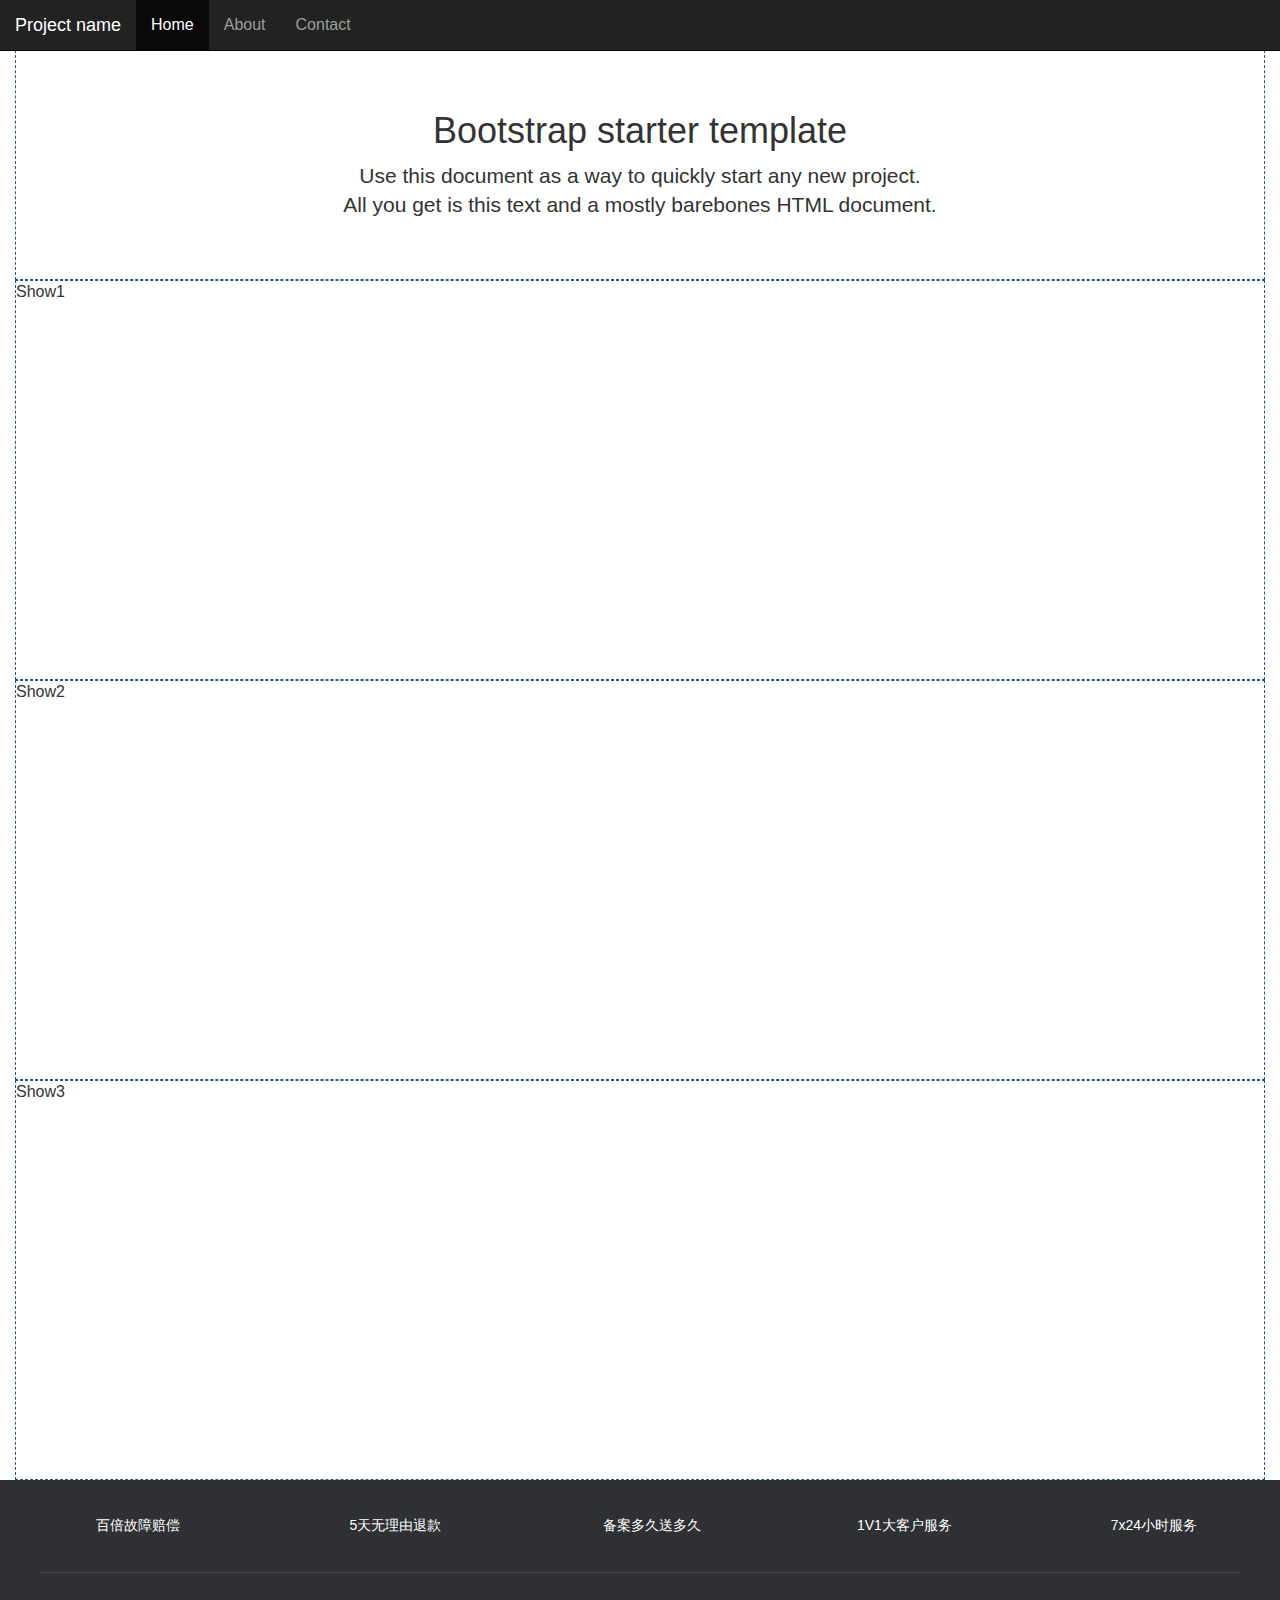
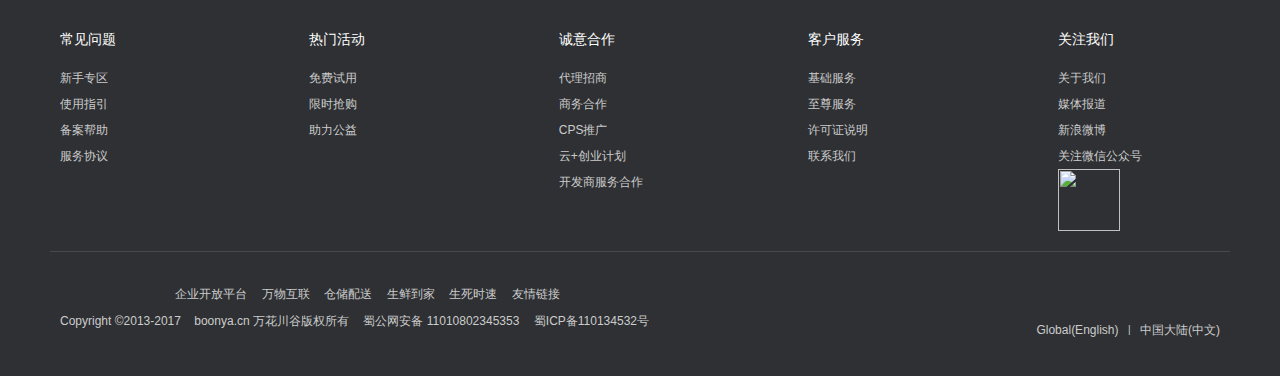
==== starter.html @ 5402584d "Commit code." ====
<!DOCTYPE html>
<html lang="en">
	<head>
		<meta charset="utf-8">
		<meta http-equiv="X-UA-Compatible" content="IE=edge">
		<meta name="viewport" content="width=device-width, initial-scale=1">
		<!-- The above 3 meta tags *must* come first in the head; any other head content must come *after* these tags -->
		<meta name="description" content="">
		<meta name="author" content="">

		<title>Starter Template for Bootstrap</title>
		<link href="css/bootstrap.min.css" rel="stylesheet">
		<link href="css/starter.css" rel="stylesheet">
	</head>

	<body>

		<nav class="navbar navbar-inverse navbar-fixed-top">
			<div class="container">
				<div class="navbar-header">
					<button type="button" class="navbar-toggle collapsed" data-toggle="collapse" data-target="#navbar" aria-expanded="false" aria-controls="navbar">
						<span class="sr-only">Toggle navigation</span>
						<span class="icon-bar"></span>
						<span class="icon-bar"></span>
						<span class="icon-bar"></span>
					</button>
					<a class="navbar-brand" href="#">Project name</a>
				</div>
				<div id="navbar" class="collapse navbar-collapse">
					<ul class="nav navbar-nav">
						<li class="active">
							<a href="#home">Home</a>
						</li>
						<li>
							<a href="#about">About</a>
						</li>
						<li>
							<a href="#contact">Contact</a>
						</li>
					</ul>
				</div><!--/.nav-collapse -->
			</div>
		</nav>

		<div class="container">

			<div class="starter-template">
				<h1>Bootstrap starter template</h1>
				<p class="lead">
					Use this document as a way to quickly start any new project.
					<br>
					All you get is this text and a mostly barebones HTML document.
				</p>
			</div>
			
			<div class="starter-show">Show1</div>
			<div class="starter-show">Show2</div>
			<div class="starter-show">Show3</div>

		</div><!-- /.container -->

		<!--footer -->
		<footer class="footer">
			<!-- footer start -->
			<div class="qc-footer J-qc-footer">
				<div class="qc-footer-service">
					<div class="footer-service">
						<div class="fs-list">
							<div class="fs-ct">
								<a href="" class="item" target="_blank"> <span class="icon icon-1"></span> <span class="term">百倍故障赔偿</span> </a>
							</div>
							<div class="fs-ct">
								<a href="" class="item" target="_blank"> <span class="icon icon-2"></span> <span class="term">5天无理由退款</span> </a>
							</div>
							<div class="fs-ct">
								<a href="" class="item" target="_blank"> <span class="icon icon-3"></span> <span class="term">备案多久送多久</span> </a>
							</div>
							<div class="fs-ct">
								<a href="" class="item" target="_blank"> <span class="icon icon-4"></span> <span class="term">1V1大客户服务</span> </a>
							</div>
							<div class="fs-ct item-last">
								<a href="" class="item" target="_blank"> <span class="icon icon-5"></span> <span class="term">7x24小时服务</span> </a>
							</div>
						</div>
					</div>
				</div>
				<div class="qc-footer-website">
					<div class="website-columns">
						<div class="columns">
							<div class="cl-ct">
								<h3><a class="ct-title">常见问题</a></h3>
								<ul class="ct-list">
									<li>
										<a href="" hotrep="hp.footer.FAQ.xinshou" target="_blank">新手专区</a>
									</li>
									<li>
										<a href="" target="_blank">使用指引</a>
									</li>
									<li>
										<a href="" hotrep="hp.footer.FAQ.beian" target="_blank">备案帮助</a>
									</li>
									<li>
										<a href="" hotrep="hp.footer.FAQ.xieyi" target="_blank">服务协议</a>
									</li>

								</ul>
							</div>
						</div>
						<div class="columns">
							<div class="cl-ct">
								<h3><a class="ct-title">热门活动</a></h3>
								<ul class="ct-list">
									<li>
										<a href="" hotrep="hp.footer.activity.shiyong" target="_blank">免费试用</a>
									</li>
									<li>
										<a href="" hotrep="hp.footer.activity.qianggou" target="_blank">限时抢购</a>
									</li>
									<li>
										<a href="" hotrep="hp.footer.activity.gongyi" target="_blank">助力公益</a>
									</li>

								</ul>
							</div>
						</div>
						<div class="columns">
							<div class="cl-ct">
								<h3><a class="ct-title">诚意合作</a></h3>
								<ul class="ct-list">
									<li>
										<a href="" hotrep="hp.footer.cooperation.daili" target="_blank">代理招商</a>
									</li>
									<li>
										<a href="" hotrep="hp.footer.cooperation.shangwu" target="_blank">商务合作</a>
									</li>
									<li>
										<a href="" hotrep="hp.footer.cooperation.cps" target="_blank">CPS推广</a>
									</li>
									<li>
										<a href="" hotrep="hp.footer.cooperation.zhongchuang" target="_blank">云+创业计划</a>
									</li>
									<li>
										<a href="" hotrep="hp.footer.cooperation.kaifashang" target="_blank">开发商服务合作</a>
									</li>

								</ul>
							</div>
						</div>
						<div class="columns">
							<div class="cl-ct">
								<h3><a class="ct-title">客户服务</a></h3>
								<ul class="ct-list">
									<li>
										<a href="" hotrep="hp.footer.service.jichu" target="_blank">基础服务</a>
									</li>
									<li>
										<a href="" hotrep="hp.footer.service.zhizun" target="_blank">至尊服务</a>
									</li>
									<li>
										<a href="" hotrep="hp.footer.service.xuke" target="_blank">许可证说明</a>
									</li>
									<li>
										<a href="" hotrep="hp.footer.service.contact" target="_blank">联系我们</a>
									</li>
									<li id="h_cs_list"></li>

								</ul>
							</div>
						</div>
						<div class="columns column-follow">
							<div class="cl-ct">
								<h3><a class="ct-title">关注我们</a></h3>
								<ul class="ct-list">
									<li>
										<a href="" hotrep="hp.footer.focus.about" target="_blank">关于我们</a>
									</li>
									<li>
										<a href="" hotrep="hp.footer.focus.news" target="_blank">媒体报道</a>
									</li>

									<li class="qc-footer-website-node-weibo">
										<a href="" target="_blank">新浪微博</a>
									</li>
									<li class="qc-footer-website-node-wechat">
										关注微信公众号
										<br>
										<img src="">
									</li>
									<li>
										<a href="http://weibo.com/qcloud2014" class="m-text" target="_blank">新浪微博</span></a>
									</li>
									<li>
										<a href="javascript:;" class="m-text" id="wechat-qr">微信公众号</span></a>
									</li>
								</ul>
							</div>
						</div>
					</div>
					<div class="m-call">
						<a href="tel:4009-100-100" class="call-num">客服电话：4009-100-100</a>
					</div>

					<div class="m-qr" id="m-qr" style="display:none">
						<img src="" class="qr-img">
						<div class="op">
							长按保存二维码
						</div>
					</div>
				</div>
			</div>
			<div class="qc-footer-blogroll">
				<div class="blogroll-inner">
					<div class="link-set">
						<div class="department">
							<a href="http://www.boonya.cn"  class="icon-tc"><span class="visually-hidden"></span></a>
							<a href=""  class="slide" target="_blank">企业开放平台</a>
							<a href=""  class="slide" target="_blank">万物互联</a>
							<a href=""  class="slide" target="_blank">仓储配送</a>
							<a href=""  class="slide" target="_blank">生鲜到家</a> 
							<a href=""  class="slide" target="_blank">生死时速</a>
							<a href="" class="slide" target="_blank">友情链接</a>
						</div>
						<div class="links">
							<p class="line">
								<span class="slide">Copyright &copy;2013-2017 </span><span class="slide"><span class="J-copyright-domain">boonya.cn</span> 万花川谷版权所有</span>
								<a href="" target="_blank" class="slide slide-ct">蜀公网安备 11010802345353</a>
								<a href="" target="_blank" class="slide slide-ct">蜀ICP备110134532号</a>
							</p>
						</div>
					</div>
					<div class="locale">
						<a href="?lang=en" class="locale-link">Global(English)</a>
						<span class="stick">|</span>
						<a href="?lang=zh" class="locale-link">中国大陆(中文)</a>
					</div>
				</div>
			</div>
		</footer>

		<!-- Bootstrap core JavaScript
		================================================== -->
		<!-- Placed at the end of the document so the pages load faster -->
		<script src="js/jquery-1.12.4.min.js"></script>
		<script src="js/bootstrap.min.js"></script>

	</body>
</html>
---- css/starter.css ----
body {
  padding-top: 50px;
  font-size: 16px;
}

.starter-template {
  padding: 40px 15px;
  text-align: center;
  border: 1px dashed #245580;
}

.container{
	width: 100%;
	height:auto;
}
.starter-show{
	height: 400px;
	width:100%;
	border: 1px dashed #245580;
}

.items .ct-title {
    color: #fff;
    font-size: 14px;
    font-weight: 400;
}
a{
	text-decoration:none;
}
a:hover{
	text-decoration:none;
}
.tc-footer {
	background: #f2f2f2;
	padding: 40px 0 80px;
	min-width: 1000px
}
.tc-footer .tc-footer-columns {
	max-width: 1200px;
	margin: 0 auto;
	font-size: 0;
	text-align: center
}
.tc-footer .columns {
	display: inline-block;
	vertical-align: top;
	text-align: left;
	width: 22.5%;
	margin-bottom: 30px
}
.tc-footer .columns.column-follow {
	width: 10%
}
.tc-footer .columns h3 {
	font-size: 15px;
	color: #333;
	margin-bottom: 10px;
	font-weight: 400;
	padding-left: 10px
}
.tc-footer .columns ul {
	padding-left: 10px
}
.tc-footer .columns ul li, .tc-footer .columns ul li a {
	font-size: 12px;
	color: #777;
	display: block
}
.tc-footer .columns ul li {
	line-height: 26px
}
.tc-footer .columns ul li a:hover {
	color: #3c3c3c
}
.tc-footer .columns .footer-icon {
	display: inline-block;
	vertical-align: middle;
	margin: 0 5px
}
.tc-footer .columns .icon-1 {
	background-image: url(https://imgcache.qq.com/open_proj/proj_qcloud_v2/gateway/portal/css/sprite/global-201703061927.png);
	width: 18px;
	height: 15px;
	background-position: -34px -19px
}
.tc-footer .columns .icon-1:hover {
	background-image: url(https://imgcache.qq.com/open_proj/proj_qcloud_v2/gateway/portal/css/sprite/global-201703061927.png);
	background-position: -54px -19px
}
.tc-footer .columns .icon-2 {
	background-image: url(https://imgcache.qq.com/open_proj/proj_qcloud_v2/gateway/portal/css/sprite/global-201703061927.png);
	width: 15px;
	height: 19px;
	background-position: -17px -19px
}
.tc-footer .columns .icon-2:hover {
	background-image: url(https://imgcache.qq.com/open_proj/proj_qcloud_v2/gateway/portal/css/sprite/global-201703061927.png);
	background-position: 0px -19px
}
.tc-footer .column-certification {
	width: 20%
}
.tc-footer .column-certification .certification {
	margin-bottom: 15px;
	font-size: 0
}
.tc-footer .column-certification .certification .ct-img {
	display: inline-block;
	vertical-align: top;
	width: 26%
}
.tc-footer .column-certification .certification .information {
	display: inline-block;
	vertical-align: top;
	width: 74%
}
.tc-footer .column-certification .certification .information h3 {
	font-size: 12px;
	margin-bottom: 0
}
.tc-footer .column-certification .certification .information li {
	line-height: 20px
}
.tc-footer .column-certification .certification .information .text {
	margin-right: 15%
}
.tc-footer .tc-footer-copyright {
	text-align: center
}
.tc-footer .tc-footer-copyright .department, .tc-footer .tc-footer-copyright .department a {
	font-size: 14px;
	color: #777
}
.tc-footer .tc-footer-copyright .department a:hover {
	color: #3c3c3c
}
.tc-footer .tc-footer-copyright .department {
	border-bottom: 1px solid #e3e3e3;
	line-height: 35px;
	margin: 0 auto 15px;
	max-width: 1200px
}
.tc-footer .tc-footer-copyright .department .icon-tc {
	display: inline-block;
	width: 94px;
	height: 16px;
	background-image: url(https://imgcache.qq.com/open_proj/proj_qcloud_v2/gateway/portal/css/sprite/global-201703061927-svg.png);
	margin-right: 20px;
	background-position: 0px 0px
}
.tc-footer .tc-footer-copyright .department a {
	white-space: nowrap;
	margin: 0 5px
}
.tc-footer .tc-footer-copyright .links {
	line-height: 20px
}
.tc-footer .tc-footer-copyright .links, .tc-footer .tc-footer-copyright .links a {
	color: #5a5e67;
	font-size: 12px;
	margin: 0 5px
}
.tc-footer .tc-footer-copyright .links a:hover {
	color: #c6c6c6
}
.tc-footer .tc-footer-copyright .links .icon {
	display: inline-block;
	width: 20px;
	height: 20px;
	vertical-align: middle;
	margin-right: 5px
}
.tc-footer .tc-footer-copyright .links .line-2 .slide {
	margin: 0 5px
}
.tc-footer .tc-footer-copyright .links .last {
	margin-top: 10px
}
.tc-footer .tc-footer-copyright .links .last .slide {
	margin-left: 5px
}
.qc-footer {
	min-width: 1000px
}
.qc-footer-action {
	background-color: #2277da;
	position: relative
}
.qc-footer-action .action-bg {
	position: absolute;
	top: 0;
	left: 0;
	bottom: 0;
	right: 0;
	width: 100%;
	height: 100%;
	z-index: 1
}
.qc-footer-action .footer-action {
	max-width: 1200px;
	margin: 0 auto;
	text-align: center;
	padding-top: 50px;
	padding-bottom: 50px;
	position: relative;
	z-index: 50;
	overflow: hidden
}
.qc-footer-action .op-btns, .qc-footer-action .text {
	display: inline-block;
	vertical-align: middle;
	color: #fff
}
.qc-footer-action .text {
	font-size: 24px;
	margin-right: 20px;
	line-height: 35px
}
.qc-footer-action .op-btns .bt {
	display: inline-block;
	font-size: 18px;
	color: #fff;
	border: 1px solid #fff;
	line-height: 35px;
	border-radius: 2px;
	padding-left: 45px;
	padding-right: 45px;
	-webkit-transition: background-color .4s;
	transition: background-color .4s;
	margin-left: 30px;
	margin-right: 30px
}
.qc-footer-action .op-btns .bt:hover {
	background-color: #fff;
	color: #2277da
}
.qc-footer-service {
	background: #2e3033
}
.qc-footer-service .footer-service {
	max-width: 1200px;
	font-size: 0;
	margin: 0 auto;
	text-align: center;
	padding: 30px 0;
	border-bottom: 1px solid #45484c
}
.qc-footer-service .fs-list {
	font-size: 0;
	padding-left: 10px;
	padding-right: 10px
}
.qc-footer-service .fs-ct {
	display: inline-block;
	width: 21.5%;
	vertical-align: top;
	text-align: left
}
.qc-footer-service .fs-ct.item-last {
	width: 14%
}
.qc-footer-service .fs-ct .item {
	font-size: 14px;
	color: #fff
}
.qc-footer-service .fs-ct .item .icon {
	display: inline-block;
	width: 32px;
	height: 32px;
	vertical-align: middle;
	margin-right: 10px
}
.qc-footer-service .fs-ct .item .icon-1 {
	background-image: url(https://imgcache.qq.com/open_proj/proj_qcloud_v2/gateway/portal/css/sprite/global-201703061927-svg.png);
	background-image: -webkit-image-set(url(https://imgcache.qq.com/open_proj/proj_qcloud_v2/gateway/portal/css/https://imgcache.qq.com/open_proj/proj_qcloud_v2/gateway/portal/css/sprite/global-201703061927.svg) 2x);
	background-position: 44.230000000000004% 72.44%;
	background-size: 587.5% 496.875%;;
	background-repeat: no-repeat
}
.qc-footer-service .fs-ct .item .icon-2 {
	background-image: url(https://imgcache.qq.com/open_proj/proj_qcloud_v2/gateway/portal/css/sprite/global-201703061927-svg.png);
	background-image: -webkit-image-set(url(https://imgcache.qq.com/open_proj/proj_qcloud_v2/gateway/portal/css/sprite/global-201703061927-svg.png)1x,url(https://imgcache.qq.com/open_proj/proj_qcloud_v2/gateway/portal/css/https://imgcache.qq.com/open_proj/proj_qcloud_v2/gateway/portal/css/sprite/global-201703061927.svg) 2x);
	background-position: 44.230000000000004% 99.21%;
	background-size: 587.5% 496.875%;;
	background-repeat: no-repeat
}
.qc-footer-service .fs-ct .item .icon-3 {
	background-image: url(https://imgcache.qq.com/open_proj/proj_qcloud_v2/gateway/portal/css/sprite/global-201703061927-svg.png);
	background-image: -webkit-image-set(url(https://imgcache.qq.com/open_proj/proj_qcloud_v2/gateway/portal/css/sprite/global-201703061927-svg.png)1x,url(https://imgcache.qq.com/open_proj/proj_qcloud_v2/gateway/portal/css/https://imgcache.qq.com/open_proj/proj_qcloud_v2/gateway/portal/css/sprite/global-201703061927.svg) 2x);
	background-position: 0.64% 72.44%;
	background-size: 587.5% 496.875%;;
	background-repeat: no-repeat
}
.qc-footer-service .fs-ct .item .icon-4 {
	background-image: url(https://imgcache.qq.com/open_proj/proj_qcloud_v2/gateway/portal/css/sprite/global-201703061927-svg.png);
	background-image: -webkit-image-set(url(https://imgcache.qq.com/open_proj/proj_qcloud_v2/gateway/portal/css/sprite/global-201703061927-svg.png)1x,url(https://imgcache.qq.com/open_proj/proj_qcloud_v2/gateway/portal/css/https://imgcache.qq.com/open_proj/proj_qcloud_v2/gateway/portal/css/sprite/global-201703061927.svg) 2x);
	background-position: 87.82% 99.21%;
	background-size: 587.5% 496.875%;;
	background-repeat: no-repeat
}
.qc-footer-service .fs-ct .item .icon-5 {
	background-image: url(https://imgcache.qq.com/open_proj/proj_qcloud_v2/gateway/portal/css/sprite/global-201703061927-svg.png);
	background-image: -webkit-image-set(url(https://imgcache.qq.com/open_proj/proj_qcloud_v2/gateway/portal/css/sprite/global-201703061927-svg.png)1x,url(https://imgcache.qq.com/open_proj/proj_qcloud_v2/gateway/portal/css/https://imgcache.qq.com/open_proj/proj_qcloud_v2/gateway/portal/css/sprite/global-201703061927.svg) 2x);
	background-position: 66.03% 72.44%;
	background-size: 587.5% 496.875%;;
	background-repeat: no-repeat
}
.qc-footer-service .fs-ct .item:hover {
	color: #2277da
}
.qc-footer-service .fs-ct .item:hover .icon-1 {
	background-image: url(https://imgcache.qq.com/open_proj/proj_qcloud_v2/gateway/portal/css/sprite/global-201703061927-svg.png);
	background-image: -webkit-image-set(url(https://imgcache.qq.com/open_proj/proj_qcloud_v2/gateway/portal/css/sprite/global-201703061927-svg.png)1x,url(https://imgcache.qq.com/open_proj/proj_qcloud_v2/gateway/portal/css/https://imgcache.qq.com/open_proj/proj_qcloud_v2/gateway/portal/css/sprite/global-201703061927.svg) 2x);
	background-position: 22.439999999999998% 99.21%;
	background-size: 587.5% 496.875%;;
	background-repeat: no-repeat
}
.qc-footer-service .fs-ct .item:hover .icon-2 {
	background-image: url(https://imgcache.qq.com/open_proj/proj_qcloud_v2/gateway/portal/css/sprite/global-201703061927-svg.png);
	background-image: -webkit-image-set(url(https://imgcache.qq.com/open_proj/proj_qcloud_v2/gateway/portal/css/sprite/global-201703061927-svg.png)1x,url(https://imgcache.qq.com/open_proj/proj_qcloud_v2/gateway/portal/css/https://imgcache.qq.com/open_proj/proj_qcloud_v2/gateway/portal/css/sprite/global-201703061927.svg) 2x);
	background-position: 66.03% 99.21%;
	background-size: 587.5% 496.875%;;
	background-repeat: no-repeat
}
.qc-footer-service .fs-ct .item:hover .icon-3 {
	background-image: url(https://imgcache.qq.com/open_proj/proj_qcloud_v2/gateway/portal/css/sprite/global-201703061927-svg.png);
	background-image: -webkit-image-set(url(https://imgcache.qq.com/open_proj/proj_qcloud_v2/gateway/portal/css/sprite/global-201703061927-svg.png)1x,url(https://imgcache.qq.com/open_proj/proj_qcloud_v2/gateway/portal/css/https://imgcache.qq.com/open_proj/proj_qcloud_v2/gateway/portal/css/sprite/global-201703061927.svg) 2x);
	background-position: 22.439999999999998% 72.44%;
	background-size: 587.5% 496.875%;;
	background-repeat: no-repeat
}
.qc-footer-service .fs-ct .item:hover .icon-4 {
	background-image: url(https://imgcache.qq.com/open_proj/proj_qcloud_v2/gateway/portal/css/sprite/global-201703061927-svg.png);
	background-image: -webkit-image-set(url(https://imgcache.qq.com/open_proj/proj_qcloud_v2/gateway/portal/css/sprite/global-201703061927-svg.png)1x,url(https://imgcache.qq.com/open_proj/proj_qcloud_v2/gateway/portal/css/https://imgcache.qq.com/open_proj/proj_qcloud_v2/gateway/portal/css/sprite/global-201703061927.svg) 2x);
	background-position: 0.64% 99.21%;
	background-size: 587.5% 496.875%;;
	background-repeat: no-repeat
}
.qc-footer-service .fs-ct .item:hover .icon-5 {
	background-image: url(https://imgcache.qq.com/open_proj/proj_qcloud_v2/gateway/portal/css/sprite/global-201703061927-svg.png);
	background-image: -webkit-image-set(url(https://imgcache.qq.com/open_proj/proj_qcloud_v2/gateway/portal/css/sprite/global-201703061927-svg.png)1x,url(https://imgcache.qq.com/open_proj/proj_qcloud_v2/gateway/portal/css/https://imgcache.qq.com/open_proj/proj_qcloud_v2/gateway/portal/css/sprite/global-201703061927.svg) 2x);
	background-position: 87.82% 72.44%;
	background-size: 587.5% 496.875%;;
	background-repeat: no-repeat
}
.qc-footer-website {
	background: #2e3033;
	padding: 30px 0 0
}
.qc-footer-website .website-columns {
	max-width: 1180px;
	margin: 0 auto;
	font-size: 0;
	text-align: center;
	border-bottom: 1px solid #45484c;
	padding-left: 10px;
	padding-right: 10px
}
.qc-footer-website .columns {
	display: inline-block;
	vertical-align: top;
	text-align: left;
	width: 21.5%;
	margin-bottom: 20px
}
.qc-footer-website .columns.column-follow {
	width: 14%
}
.qc-footer-website .columns h3 {
	margin-bottom: 15px
}
.qc-footer-website .columns .ct-title {
	font-size: 14px;
	color: #fff;
	font-weight: 400
}
.qc-footer-website .columns ul li, .qc-footer-website .columns ul li a {
	font-size: 12px;
	color: #ccc;
	display: block
}
.qc-footer-website .columns ul li {
	line-height: 26px
}
.qc-footer-website .columns ul li a:hover {
	color: #2277da
}
.qc-footer-website-node-wechat img {
	width: 62px;
	height: 62px
}
.qc-footer-website .columns .footer-icon {
	display: inline-block;
	vertical-align: middle;
	margin-right: 10px
}
.qc-footer-website .columns .m-text {
	display: none
}
.qc-footer-website .columns .icon-1 {
	background-image: url(https://imgcache.qq.com/open_proj/proj_qcloud_v2/gateway/portal/css/sprite/global-201703061927-svg.png);
	background-image: -webkit-image-set(url(https://imgcache.qq.com/open_proj/proj_qcloud_v2/gateway/portal/css/sprite/global-201703061927-svg.png)1x,url(https://imgcache.qq.com/open_proj/proj_qcloud_v2/gateway/portal/css/sprite/global-201703061927.svg) 2x);
	width: 16px;
	height: 16px;
	background-position: 54.65% 51.74999999999999%;
	background-size: 1175% 993.75%;;
	background-repeat: no-repeat
}
.qc-footer-website .columns .icon-1:hover {
	background-image: url(https://imgcache.qq.com/open_proj/proj_qcloud_v2/gateway/portal/css/sprite/global-201703061927-svg.png);
	background-image: -webkit-image-set(url(https://imgcache.qq.com/open_proj/proj_qcloud_v2/gateway/portal/css/sprite/global-201703061927-svg.png)1x,url(https://imgcache.qq.com/open_proj/proj_qcloud_v2/gateway/portal/css/sprite/global-201703061927.svg) 2x);
	background-position: 65.12% 51.74999999999999%;
	background-size: 1175% 993.75%;;
	background-repeat: no-repeat
}
.qc-footer-website .columns .icon-2 {
	background-image: url(https://imgcache.qq.com/open_proj/proj_qcloud_v2/gateway/portal/css/sprite/global-201703061927-svg.png);
	background-image: -webkit-image-set(url(https://imgcache.qq.com/open_proj/proj_qcloud_v2/gateway/portal/css/sprite/global-201703061927-svg.png)1x,url(https://imgcache.qq.com/open_proj/proj_qcloud_v2/gateway/portal/css/sprite/global-201703061927.svg) 2x);
	width: 16px;
	height: 16px;
	position: relative;
	background-position: 75.58% 51.74999999999999%;
	background-size: 1175% 993.75%;;
	background-repeat: no-repeat
}
.qc-footer-website .columns .icon-2:hover {
	background-image: url(https://imgcache.qq.com/open_proj/proj_qcloud_v2/gateway/portal/css/sprite/global-201703061927-svg.png);
	background-image: -webkit-image-set(url(https://imgcache.qq.com/open_proj/proj_qcloud_v2/gateway/portal/css/sprite/global-201703061927-svg.png)1x,url(https://imgcache.qq.com/open_proj/proj_qcloud_v2/gateway/portal/css/sprite/global-201703061927.svg) 2x);
	background-position: 86.05000000000001% 51.74999999999999%;
	background-size: 1175% 993.75%;;
	background-repeat: no-repeat
}
.qc-footer-website .columns .qr-img {
	display: none;
	position: absolute;
	bottom: 23px;
	left: -33px
}
.qc-footer-website .columns .icon-2:hover .qr-img {
	display: block
}
.qc-footer-website .m-call {
	display: none
}
.qc-footer-website .m-qr {
	display: none;
	text-align: center;
	position: fixed;
	width: 100%;
	z-index: 110;
	top: 0;
	bottom: 0;
	right: 0;
	left: 0;
	background-color: #000;
	background-color: rgba(0,0,0,.8)
}
.qc-footer-website .m-qr .qr-img {
	width: 200px;
	height: 200px;
	margin: 100px auto 0
}
.qc-footer-website .m-qr .op {
	text-align: center;
	font-size: 14px;
	color: #ccc;
	line-height: 40px
}
.qc-footer-blogroll {
	background: #2e3033;
	text-align: left;
	padding-top: 25px;
	padding-bottom: 35px
}
.qc-footer-blogroll .blogroll-inner {
	margin: 0 auto;
	max-width: 1180px;
	position: relative;
	padding-left: 10px;
	padding-right: 10px
}
.qc-footer-blogroll .link-set {
	display: inline-block
}
.qc-footer-blogroll .department {
	line-height: 32px
}
.qc-footer-blogroll .slide {
	color: #ccc;
	font-size: 12px;
	margin-right: 10px;
	word-wrap: break-word
}
.qc-footer-blogroll a.slide:hover {
	color: #2277da
}
.qc-footer-blogroll .department .icon-tc {
	display: inline-block;
	width: 91px;
	height: 16px;
	background-image: url(https://imgcache.qq.com/open_proj/proj_qcloud_v2/gateway/portal/css/sprite/global-201703061927-svg.png);
	background-image: -webkit-image-set(url(https://imgcache.qq.com/open_proj/proj_qcloud_v2/gateway/portal/css/sprite/global-201703061927-svg.png)1x,url(https://imgcache.qq.com/open_proj/proj_qcloud_v2/gateway/portal/css/sprite/global-201703061927.svg) 2x);
	margin-right: 20px;
	background-position: 1.03% 51.74999999999999%;
	background-size: 206.59340659340663% 993.75%;;
	background-repeat: no-repeat
}
.qc-footer-blogroll .links {
	line-height: 20px
}
.qc-footer-blogroll .locale {
	position: absolute;
	bottom: 0;
	right: 10px
}
.qc-footer-blogroll .locale .locale-link {
	color: #ccc;
	font-size: 12px
}
.qc-footer-blogroll .locale .locale-link.selected, .qc-footer-blogroll .locale .locale-link:hover {
	color: #2277da
}
.qc-footer-blogroll .locale .stick {
	color: #ccc;
	font-size: 10px;
	vertical-align: middle;
	margin-left: 5px;
	margin-right: 5px
}

ul,li {
    margin: 0;
    padding: 0;
}
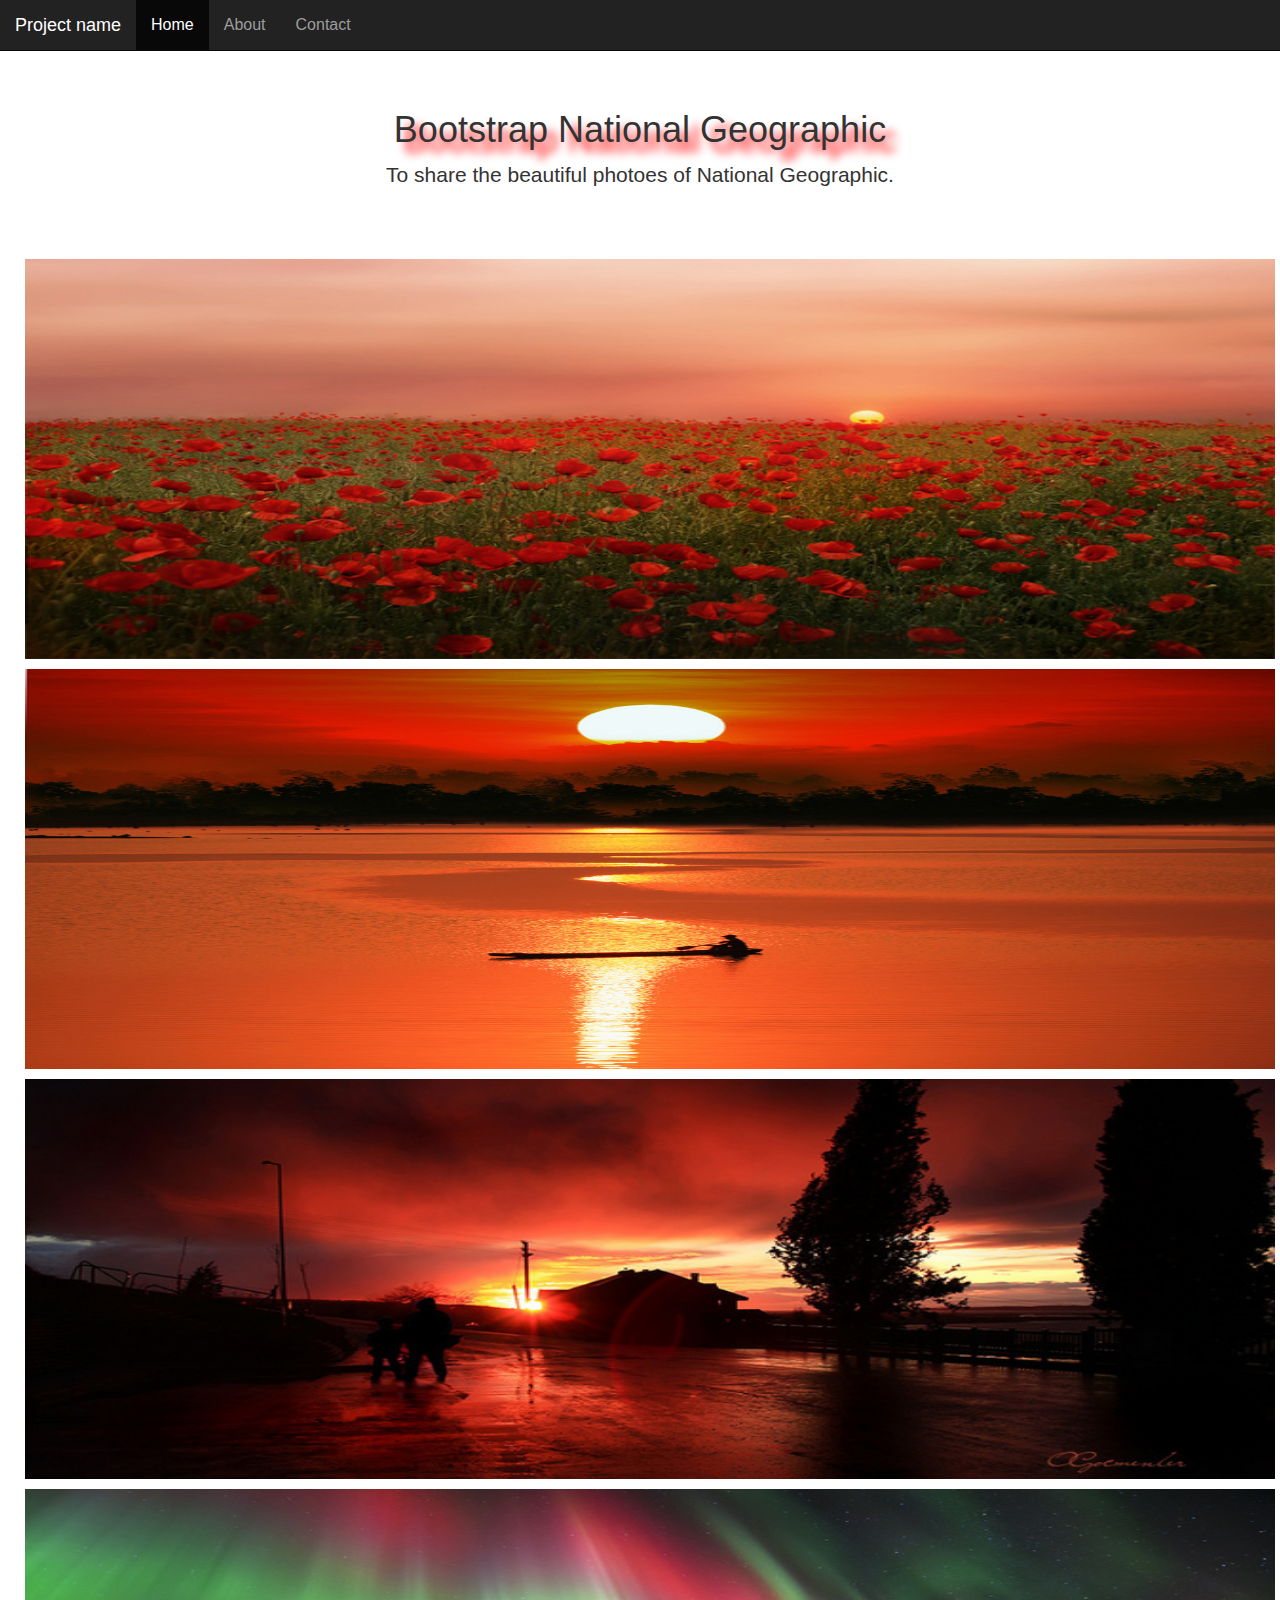
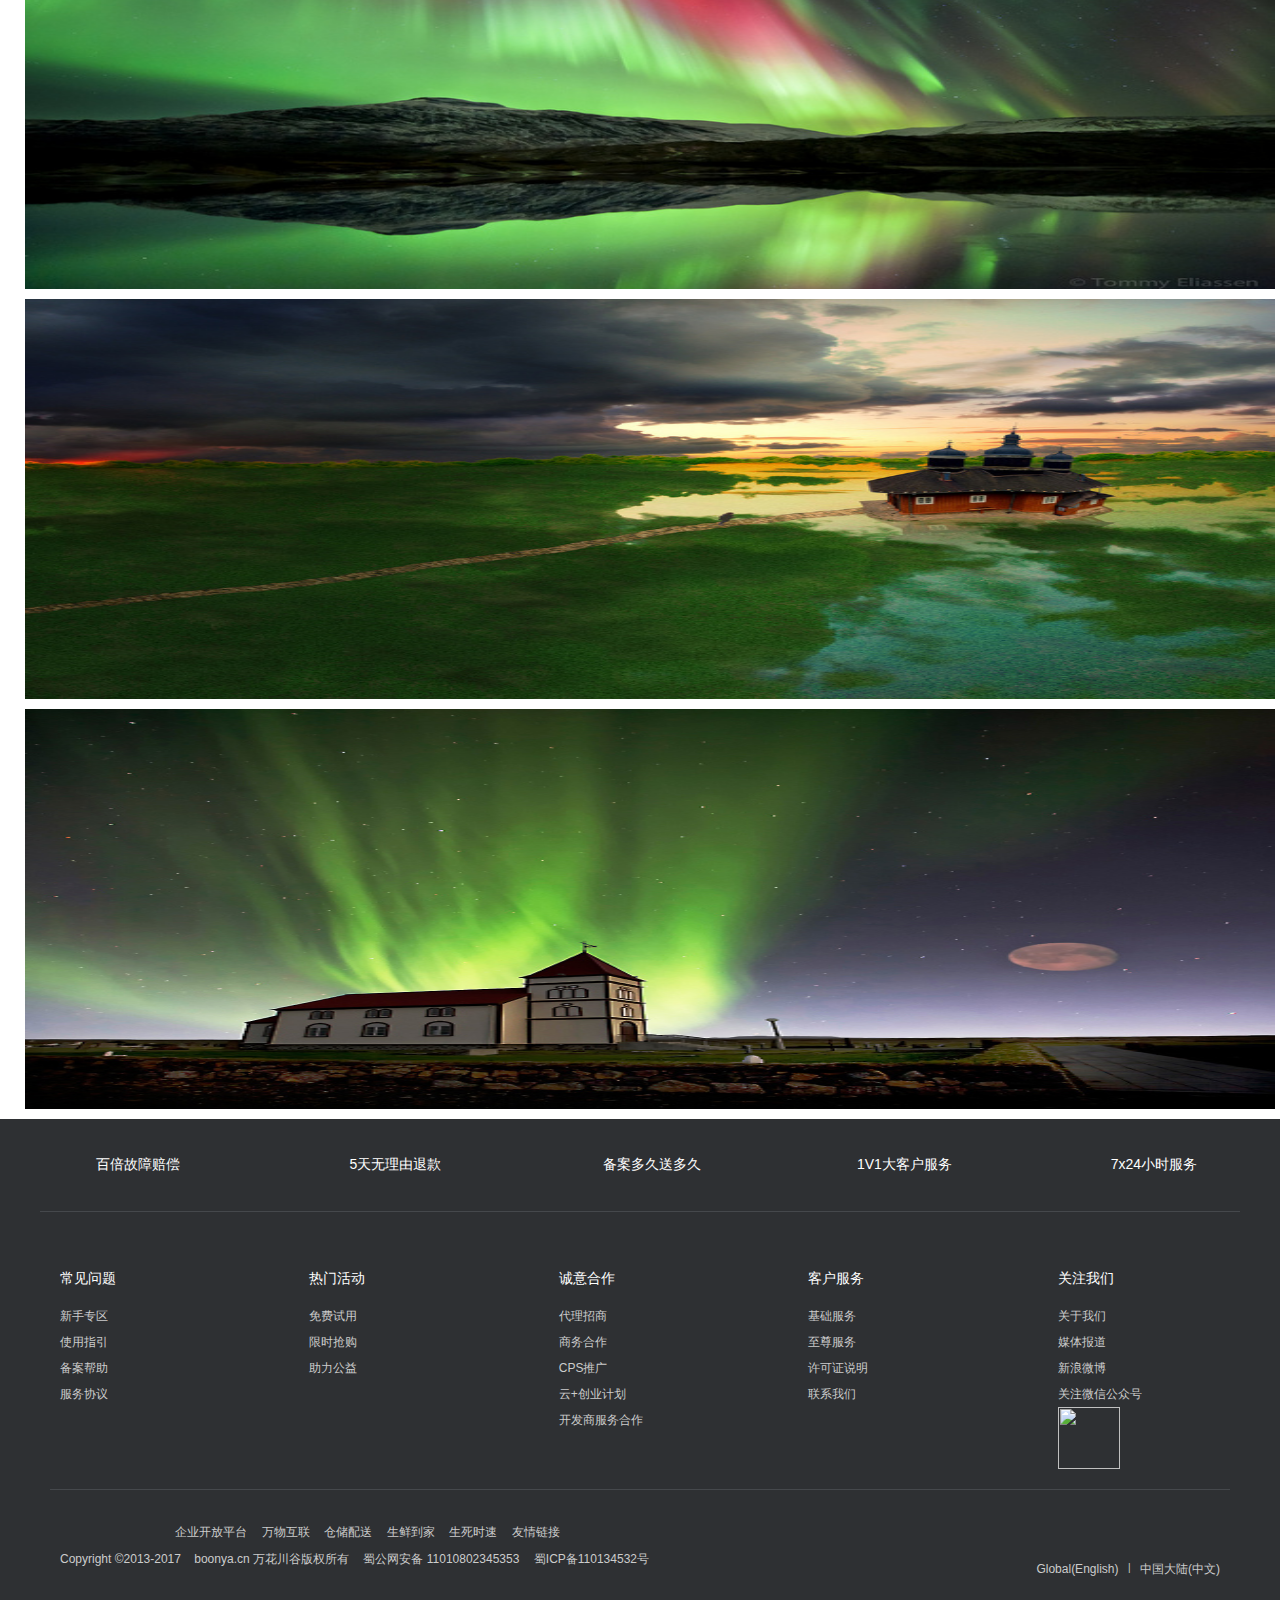
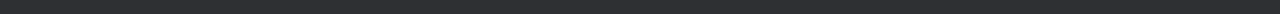
==== commit cbb72090: "Commit new pages!" ====
--- a/starter.html
+++ b/starter.html
@@ -45,17 +45,18 @@
 		<div class="container">
 
 			<div class="starter-template">
-				<h1>Bootstrap starter template</h1>
+				<h1>Bootstrap National Geographic</h1>
 				<p class="lead">
-					Use this document as a way to quickly start any new project.
-					<br>
-					All you get is this text and a mostly barebones HTML document.
+					To share the beautiful photoes of National Geographic.
 				</p>
 			</div>
 			
-			<div class="starter-show">Show1</div>
-			<div class="starter-show">Show2</div>
-			<div class="starter-show">Show3</div>
+			<div id="view1" class="starter-show"></div>
+			<div id="view2" class="starter-show"></div>
+			<div id="view3" class="starter-show"></div>
+			<div id="view4" class="starter-show"></div>
+			<div id="view5" class="starter-show"></div>
+			<div id="view6" class="starter-show"></div>
 
 		</div><!-- /.container -->
 
--- a/css/starter.css
+++ b/css/starter.css
@@ -2,13 +2,44 @@
   padding-top: 50px;
   font-size: 16px;
 }
-
+#view1{
+	background-image: url(../img/views/a.jpg);
+    -moz-background-size:100% 100%; 
+    background-size:100% 100%; 
+}
+#view2{
+	background-image: url(../img/views/b.jpg);
+	-moz-background-size:100% 100%; 
+    background-size:100% 100%; 
+}
+#view3{
+	background-image: url(../img/views/c.jpg);
+	-moz-background-size:100% 100%; 
+    background-size:100% 100%; 
+}
+#view4{
+	background-image: url(../img/views/d.jpg);
+	-moz-background-size:100% 100%; 
+    background-size:100% 100%; 
+}
+#view5{
+	background-image: url(../img/views/e.jpg);
+	-moz-background-size:100% 100%; 
+    background-size:100% 100%; 
+}
+#view6{
+	background-image: url(../img/views/f.jpg);
+	-moz-background-size:100% 100%; 
+    background-size:100% 100%; 
+}
 .starter-template {
   padding: 40px 15px;
   text-align: center;
-  border: 1px dashed #245580;
-}
-
+  /*border: 1px dashed #245580;*/
+}
+h1{
+	text-shadow:10px 10px 10px red;
+}
 .container{
 	width: 100%;
 	height:auto;
@@ -16,7 +47,8 @@
 .starter-show{
 	height: 400px;
 	width:100%;
-	border: 1px dashed #245580;
+	margin: 10px;
+	/*border: 1px dashed #245580;*/
 }
 
 .items .ct-title {
